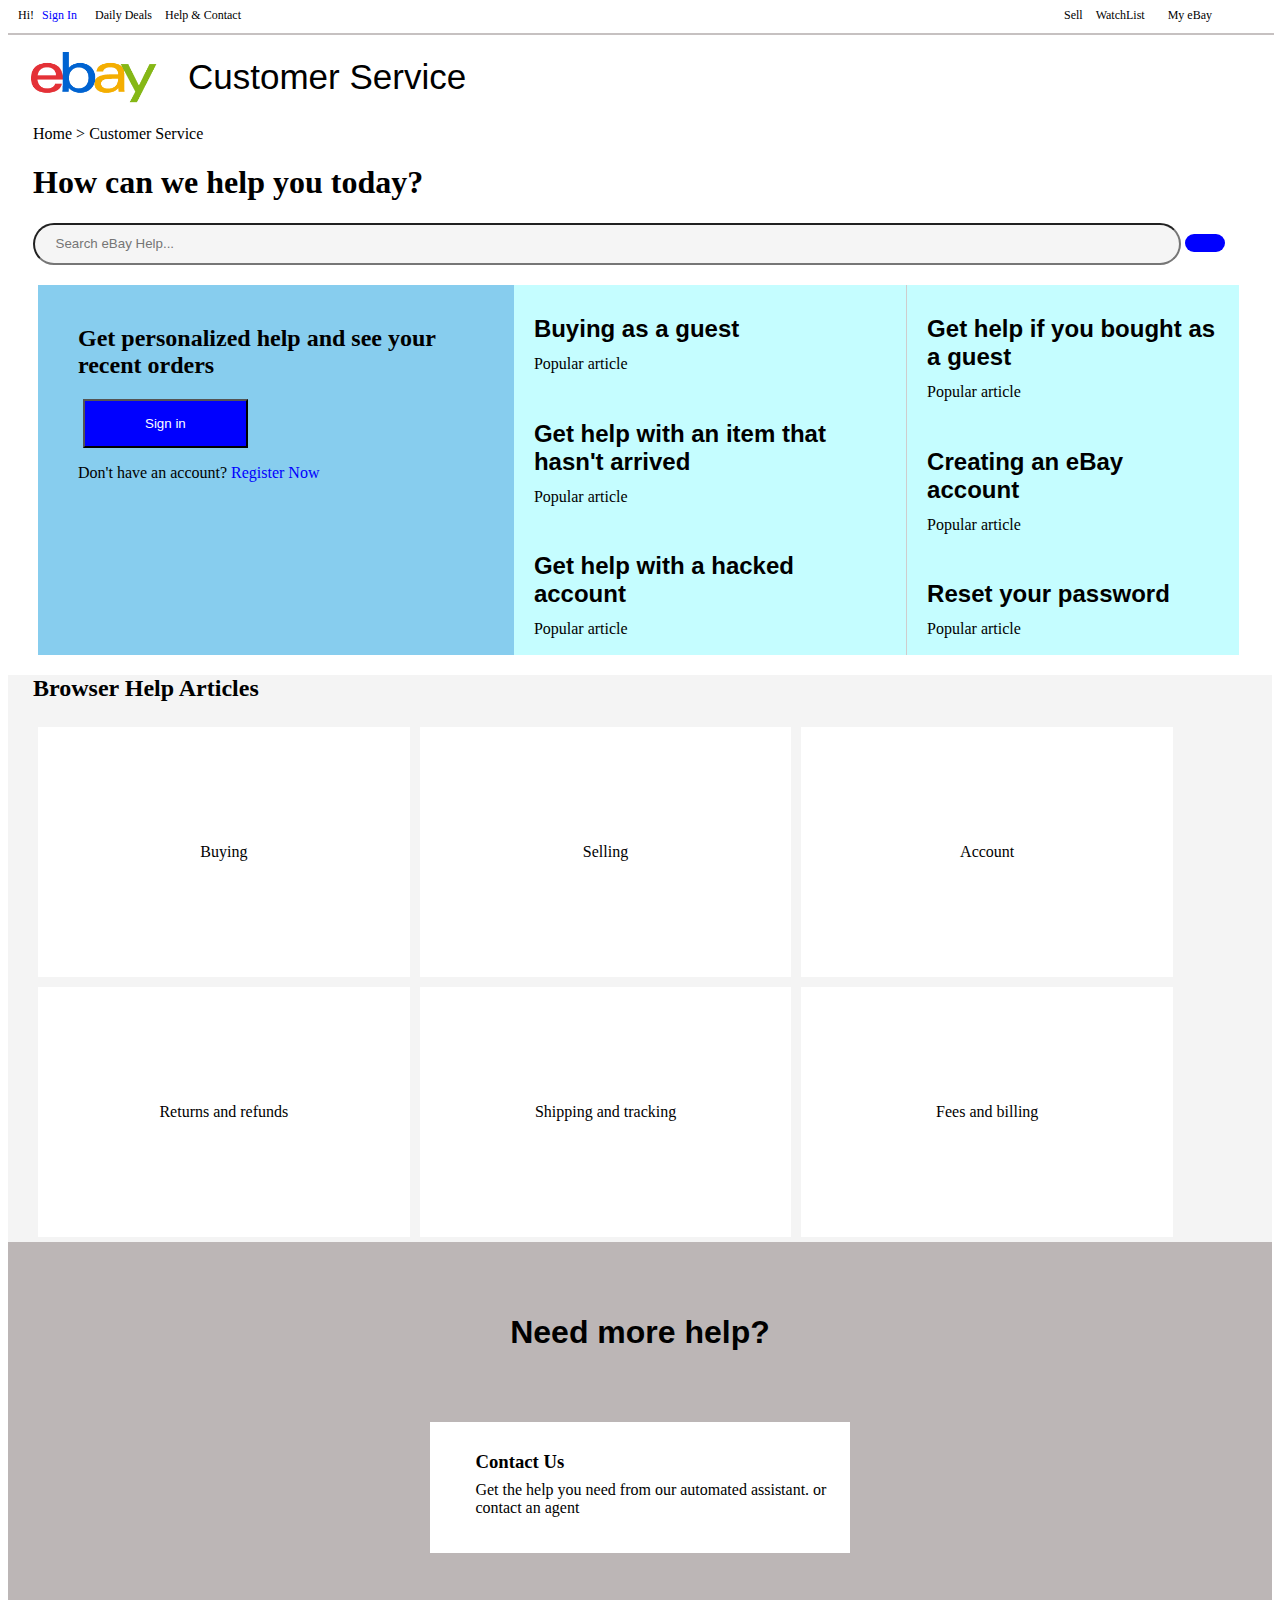
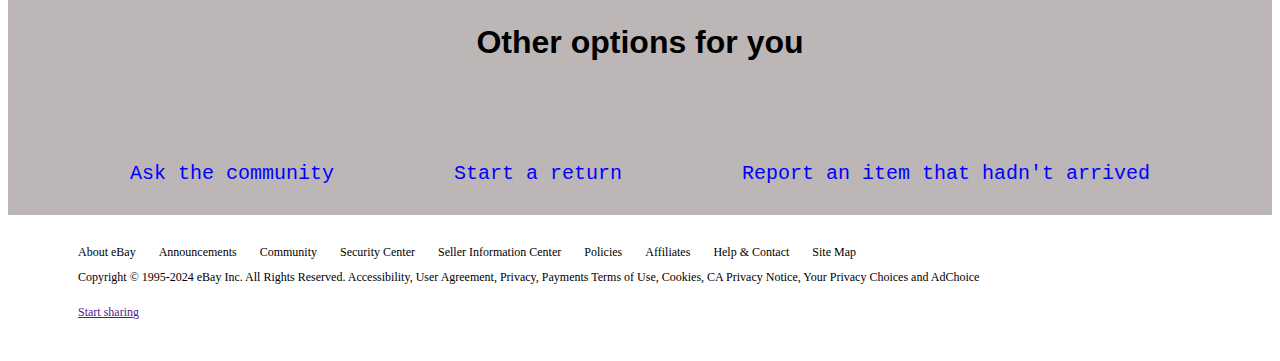
==== help.html @ 616b23ec "added help page" ====
<!DOCTYPE html>
<html lang="en">
<head>
    <meta charset="UTF-8">
    <meta name="viewport" content="width=device-width, initial-scale=1.0">
    <title>Document</title>
    <link rel="stylesheet" href="https://cdnjs.cloudflare.com/ajax/libs/font-awesome/6.5.2/css/all.min.css" integrity="sha512-SnH5WK+bZxgPHs44uWIX+LLJAJ9/2PkPKZ5QiAj6Ta86w+fsb2TkcmfRyVX3pBnMFcV7oQPJkl9QevSCWr3W6A==" crossorigin="anonymous" referrerpolicy="no-referrer" />
    <link rel="stylesheet" href="style.css">
</head>
<body>
    <div class="nav">
        <div class="left-nav">
            <span>Hi! <span class="nav-blue">Sign In</span> </span>
            <span>Daily Deals</span>
            <span>Help & Contact</span>
        </div>
        <div class="right-nav">
            <span>Sell</span>
            <span>WatchList<i class="fa-solid fa-chevron-down"></i></span>
            <span>My eBay<i class="fa-solid fa-chevron-down"></i></span>
            <span><i class="fa-regular fa-bell"></i></span>
            <span><i class="fa-solid fa-cart-shopping"></i></span>
        </div>
    </div>

    <div class="separate"></div>

    <div class="main-nav">
        <div> <img class="logo" src="./images/ebaylogo.png" alt="ebaylogo"></div>
        <span class="customer-font">Customer Service</span>
    </div>

    <div class="left-margin">
        <p>Home > Customer Service</p>
        <h1>How can we help you today?</h1>
        <input placeholder="&nbsp;&nbsp;&nbsp;&nbsp;&nbsp;Search eBay Help..." class="ebay-input" type="text" name="" id="">
        <div class="icon-bg">
            <i class="fa fa-search icon-color"></i>
        </div>
    </div>

    <div class="left-margin cards-container">
        <div class="signin-card">
            <h2>Get personalized help and see your recent orders</h2>
            <input class="search-btn" type="button" value="Sign in">
            <p>Don't have an account? <span class="nav-blue">Register Now <i class="fa-solid fa-arrow-right"></i></span></p>
        </div>

        <div class="help-card">
            <div class="card-item">
                <div class="card-content">
                    <h2 class="card-content-head">Buying as a guest</h2>
                    <p class="card-content-body">Popular article</p>
                </div>
                <div><i class="fa-solid fa-arrow-right nav-blue"></i></div>
            </div>
            <div class="card-item">
                <div class="card-content">
                    <h2 class="card-content-head">Get help with an item that hasn't arrived</h2>
                    <p class="card-content-body">Popular article</p>
                </div>
                <div><i class="fa-solid fa-arrow-right nav-blue"></i></div>
            </div>
            <div class="card-item">
                <div class="card-content">
                    <h2 class="card-content-head">Get help with a hacked account</h2>
                    <p class="card-content-body">Popular article</p>
                </div>
                <div><i class="fa-solid fa-arrow-right nav-blue"></i></div>
            </div>
        </div>

        <div class="help-card card-border">
            <div class="card-item">
                <div class="card-content">
                    <h2 class="card-content-head">Get help if you bought as a guest</h2>
                    <p class="card-content-body">Popular article</p>
                </div>
                <div><i class="fa-solid fa-arrow-right nav-blue"></i></div>
            </div>
            <div class="card-item">
                <div class="card-content">
                    <h2 class="card-content-head">Creating an eBay account</h2>
                    <p class="card-content-body">Popular article</p>
                </div>
                <div><i class="fa-solid fa-arrow-right nav-blue"></i></div>
            </div>
            <div class="card-item">
                <div class="card-content">
                    <h2 class="card-content-head">Reset your password</h2>
                    <p class="card-content-body">Popular article</p>
                </div>
                <div><i class="fa-solid fa-arrow-right nav-blue"></i></div>
            </div>
        </div>
    </div>

    <div class="articles-bg">
        <div class="left-margin">
            <h2>Browser Help Articles</h2>
            <div class="articles-container">
                <div class="article-container">
                    <div>
                        <i class="fa-solid fa-cart-shopping nav-blue icon-size"></i>
                        <p>Buying</p>
                    </div>
                </div>
                <div class="article-container">
                    <div>
                        <i class="fa-solid fa-tag nav-blue icon-size"></i>
                        <p>Selling</p>
                    </div>
                </div>
                <div class="article-container">
                    <div>
                        <i class="fa-regular fa-user nav-blue icon-size"></i>
                        <p>Account</p>
                    </div>
                </div>
                <div class="article-container">
                    <div>     
                        <i class="fa-solid fa-people-carry-box nav-blue icon-size"></i>
                        <p>Returns and refunds</p>
                    </div>
                </div>
                <div class="article-container">
                    <div>
                        <i class="fa-solid fa-truck-fast nav-blue icon-size"></i>
                        <p>Shipping and tracking</p>
                    </div>
                </div>
                <div class="article-container">
                    <div>
                        <i class="fa-solid fa-file-invoice-dollar nav-blue icon-size"></i>                    
                        <p>Fees and billing</p>
                    </div>
                </div>
            </div>
        </div>
    </div>

    <div class="bottom-section">
        <div class="bottom-head center">
            <h1>Need more help?</h1>
        </div>
        <div class="contact-card center">
            <i class="fa-regular fa-comments nav-blue icon-size"></i>
            <div class="left-margin">
                <h3 class="card-content-body">Contact Us</h3>
                <p>Get the help you need from our automated assistant. or contact an agent</p>
            </div>
        </div>

        <div class="bottom-head center">
            <h1>Other options for you</h1>
        </div>

        <div class="center">
            <div class="margin-bottom">
                <span class="nav-blue banner-body">Ask the community</span>
                <i class="fa-solid fa-arrow-right nav-blue"></i>
            </div>
            <div  class="margin-bottom">
                <span class="nav-blue banner-body">Start a return</span>
                <i class="fa-solid fa-arrow-right nav-blue"></i>
            </div>
            <div  class="margin-bottom">
                <span class="nav-blue banner-body">Report an item that hadn't arrived</span>
                <i class="fa-solid fa-arrow-right nav-blue"></i>
            </div>
        </div>
    </div>

    <div class="margin-bottom bottom-text">
        <div>
            <span class="bottom-item">About eBay</span>
            <span class="bottom-item">Announcements</span>
            <span class="bottom-item">Community</span>
            <span class="bottom-item">Security Center</span>
            <span class="bottom-item"> Seller Information Center</span>
            <span class="bottom-item">Policies</span>
            <span class="bottom-item">Affiliates</span>
            <span class="bottom-item">Help & Contact</span>
            <span class="bottom-item">Site Map</span>
        </div>
        <div class="bottom-item">
            <span>
                Copyright © 1995-2024 eBay Inc. All Rights Reserved. Accessibility, User Agreement, Privacy, Payments Terms of Use, Cookies, CA Privacy Notice, Your Privacy Choices and AdChoice
            </span>
        </div>
        <div class="bottom-item">
            <a href="">Start sharing</a>
        </div>
    </div>


</body>
</html>
---- style.css ----
.nav{
    display: flex;
    justify-content: space-between;
}

.nav  * {
    margin: 0px 5px;
    font-size: 12px;
}

.nav-blue{
    color: blue;
}

.main-nav{
    display: flex;
    align-items: center;
}

.logo{
    width: 180px;
    height: 60px;
    object-fit: contain;
}

.by-category{
    display: inline-block;
    width: 100px;
}


.form-group{
    border: 1px solid;
    display: flex;
    justify-content: space-between;
    /* height: 50px; */
    /* width: 500px; */
}

.search-icon{
    border: none;
    background-color: white;
    padding: 15px 10px;
    width: 40px;
    cursor: pointer;
}

.searchbar{
    border: none;
    background-color: white;
    padding: 15px 20px;
    width: 700px;
}

.dropdown{
    background-color: white;
    border: none;
    border-left: 1px solid;
    padding: 5px 30px;
}

.search-btn{
    cursor: pointer;
    background-color: blue;
    color: white;
    margin : 0px 5px;
    padding: 15px 60px;
}

.advanced{
    display: inline-block;
    margin:0px 20px ;
}

.separate{
    margin: 10px 0px;
    border: 1px solid rgb(198, 193, 193);
    width: 100%;
}

.banner-text{
    margin:10px 30px ;
    position : absolute;
    top : 150px;
}

.banner-head{
    font-size: 30px;
    font-weight: 600;
    font-family:'Gill Sans', 'Gill Sans MT', Calibri, 'Trebuchet MS', sans-serif;
}

.banner-body{
    font-size: 20px;
    font-family: monospace;
}

.banner-image{
    width: 100%;
}

.main-body{
    margin: 30px 0px;
    display: flex;
}

.side-bar{
    /* border: 1px solid black; */
    width: 300px;
}

.side-bar  >h3{
    margin : 10px 40px;
}

ul{
    list-style-type: none;
}

.body-section-1{
    width:98%;
    margin-left : 10px;
}

.body-section-2 > img{
    margin-top : 30px ;
    margin-left : 10px;
    width: 32%;
    border-radius: 5px;
}

.customer-font{
    font-size: 35px;
    font-family:'Gill Sans', 'Gill Sans MT', Calibri, 'Trebuchet MS', sans-serif;
}

.left-margin{
    margin-left:25px ;
}

.ebay-input{
    width: 92%;
    border-radius: 30px;
    background-color: rgb(245, 245, 245);
    height: 4vh;
}

.icon-bg{
    background-color: blue;
    width: 40px;
    border-radius: 40px;
    display: inline-block;
}

.icon-color{
    padding: 10px;
    color: white;
}

.cards-container{
    display: flex;
    margin: 20px 30px;
    width: 95%;
}

.signin-card{
    padding : 20px 40px ;
    /* height: 250px; */
    background-color: rgb(135, 205, 238) ;
}

.help-card{
    background-color: rgb(197, 253, 255);
}

.card-item{
    display: flex;
    align-items: center;
    justify-content: space-between;
    padding: 10px 20px;
}

.card-content-head{
    font-family:Verdana, Geneva, Tahoma, sans-serif;
}

.card-content-body{
    line-height: 1px;
}

.card-border{
    border-left : 1px solid rgb(207, 204, 204);
}

.articles-bg{
    background-color: rgb(244, 244, 244);
}

.articles-container{
    display: flex;
    flex-wrap: wrap;
}

.article-container{
    background-color: white;
    width: 30%;
    height: 250px;
    margin: 5px;
    display: flex;
    justify-content: center;
    align-items: center;
}

.icon-size{
    font-size: 40px;
}

.bottom-section{
    background-color: rgb(188, 182, 182);
}

.bottom-head{
    font-family: 'Gill Sans', 'Gill Sans MT', Calibri, 'Trebuchet MS', sans-serif;
    padding: 50px 10px;
}

.center{
    display: flex;
    align-items: center;
    justify-content: center;
}

.contact-card{
    background-color: white;
    width: 30%;
    padding: 20px;
    margin : auto;
}

.margin-bottom{
    margin:30px 60px ;
}

.bottom-text{
    font-size : 12px;
}

.bottom-item{
    padding: 10px 10px;
}
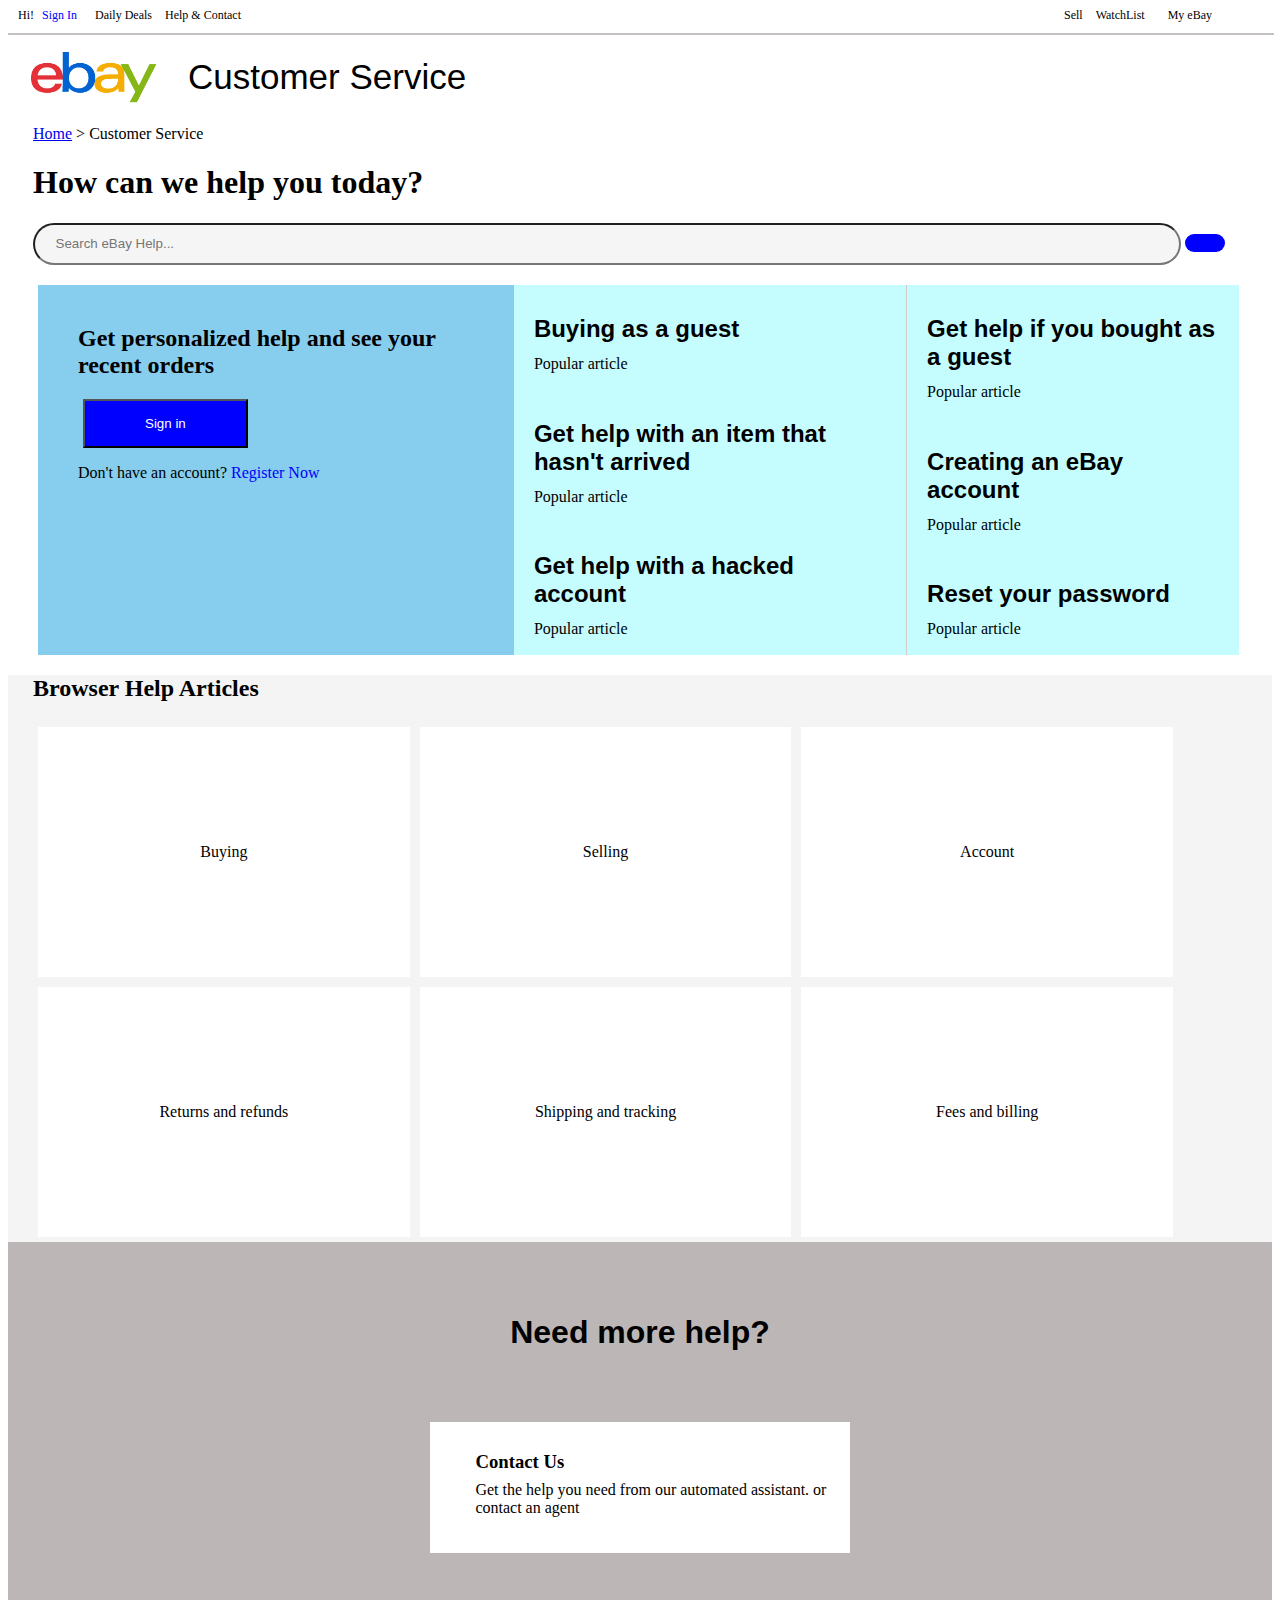
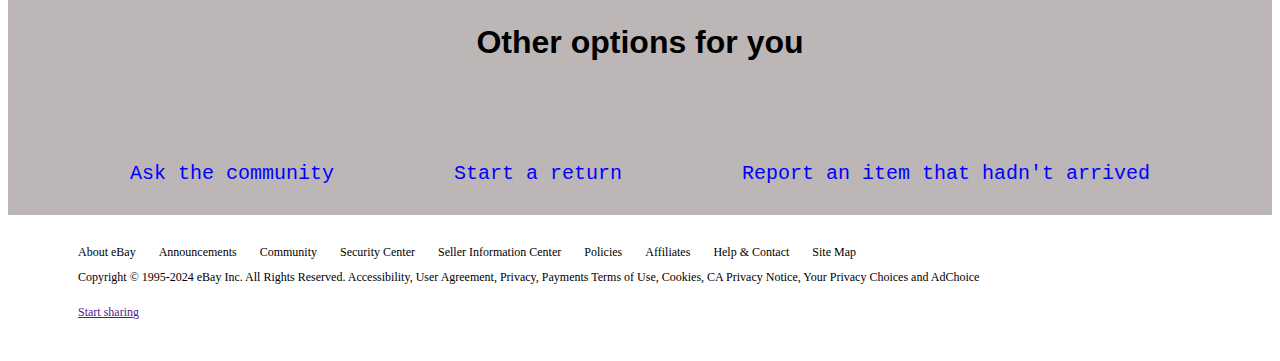
==== commit 49f198e3: "added link between pages" ====
--- a/help.html
+++ b/help.html
@@ -31,7 +31,7 @@
     </div>
 
     <div class="left-margin">
-        <p>Home > Customer Service</p>
+        <p> <a href="./index.html">Home</a> > Customer Service</p>
         <h1>How can we help you today?</h1>
         <input placeholder="&nbsp;&nbsp;&nbsp;&nbsp;&nbsp;Search eBay Help..." class="ebay-input" type="text" name="" id="">
         <div class="icon-bg">
